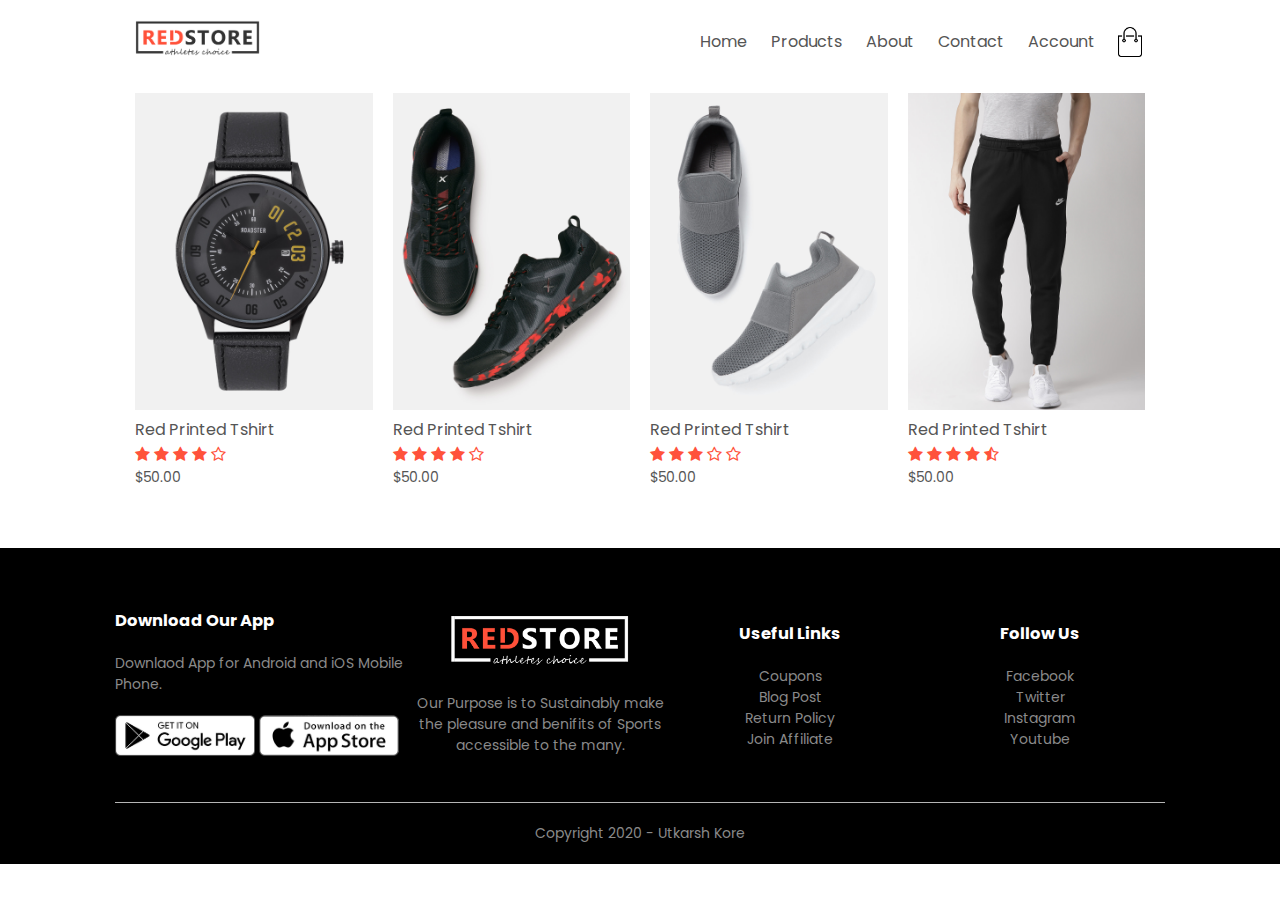
==== product-detail.html @ 8c09d06a "All products page completed" ====
<!DOCTYPE html>
<html lang="en">
  <head>
    <meta charset="UTF-8" />
    <meta http-equiv="X-UA-Compatible" content="IE=edge" />
    <meta name="viewport" content="width=device-width, initial-scale=1.0" />
    <title>All Products - RedStore</title>

    <link rel="stylesheet" href="style.css" />
    <link rel="preconnect" href="https://fonts.gstatic.com" />
    <link
      href="https://fonts.googleapis.com/css2?family=Poppins:wght@300;400;500;600;700&display=swap"
      rel="stylesheet"
    />
    <link
      rel="stylesheet"
      href="https://stackpath.bootstrapcdn.com/font-awesome/4.7.0/css/font-awesome.min.css"
    />
  </head>
  <body>
    <div class="container">
      <div class="navbar">
        <div class="logo">
          <img src="images/logo.png" alt="Logo" width="125px" />
        </div>

        <nav>
          <ul id="menu-items">
            <li><a href="">Home</a></li>
            <li><a href="">Products</a></li>
            <li><a href="">About</a></li>
            <li><a href="">Contact</a></li>
            <li><a href="">Account</a></li>
          </ul>
        </nav>

        <img src="images/cart.png" alt="Cart" width="30px" height="30px" />
        <img
          src="images/menu.png"
          alt="Menu"
          class="menu-icon"
          onclick="menutoggle()"
        />
      </div>
    </div>

    <!-- single product details -->

    <div class="small-container">
      <div class="row">
        <!-- product 1 -->
        <div class="col-4">
          <img src="images/product-9.jpg" alt="Product 1" />
          <h4>Red Printed Tshirt</h4>
          <div class="rating">
            <i class="fa fa-star"></i>
            <i class="fa fa-star"></i>
            <i class="fa fa-star"></i>
            <i class="fa fa-star"></i>
            <i class="fa fa-star-o"></i>
          </div>
          <p>$50.00</p>
        </div>

        <!-- product 2 -->
        <div class="col-4">
          <img src="images/product-10.jpg" alt="Product 1" />
          <h4>Red Printed Tshirt</h4>
          <div class="rating">
            <i class="fa fa-star"></i>
            <i class="fa fa-star"></i>
            <i class="fa fa-star"></i>
            <i class="fa fa-star"></i>
            <i class="fa fa-star-o"></i>
          </div>
          <p>$50.00</p>
        </div>

        <!-- product 3 -->
        <div class="col-4">
          <img src="images/product-11.jpg" alt="Product 1" />
          <h4>Red Printed Tshirt</h4>
          <div class="rating">
            <i class="fa fa-star"></i>
            <i class="fa fa-star"></i>
            <i class="fa fa-star"></i>
            <i class="fa fa-star-o"></i>
            <i class="fa fa-star-o"></i>
          </div>
          <p>$50.00</p>
        </div>

        <!-- product 4 -->
        <div class="col-4">
          <img src="images/product-12.jpg" alt="Product 1" />
          <h4>Red Printed Tshirt</h4>
          <div class="rating">
            <i class="fa fa-star"></i>
            <i class="fa fa-star"></i>
            <i class="fa fa-star"></i>
            <i class="fa fa-star"></i>
            <i class="fa fa-star-half-o"></i>
          </div>
          <p>$50.00</p>
        </div>
      </div>
    </div>

    <!-- footer -->
    <div class="footer">
      <div class="container">
        <div class="row">
          <div class="footer-col-1">
            <h3>Download Our App</h3>
            <p>Downlaod App for Android and iOS Mobile Phone.</p>
            <div class="app-logo">
              <img src="images/play-store.png" alt="" />
              <img src="images/app-store.png" alt="" />
            </div>
          </div>
          <div class="footer-col-2">
            <img src="images/logo-white.png" alt="White" />
            <p>
              Our Purpose is to Sustainably make the pleasure and benifits of
              Sports accessible to the many.
            </p>
          </div>
          <div class="footer-col-3">
            <h3>Useful Links</h3>
            <ul>
              <li>Coupons</li>
              <li>Blog Post</li>
              <li>Return Policy</li>
              <li>Join Affiliate</li>
            </ul>
          </div>
          <div class="footer-col-4">
            <h3>Follow Us</h3>
            <ul>
              <li>Facebook</li>
              <li>Twitter</li>
              <li>Instagram</li>
              <li>Youtube</li>
            </ul>
          </div>
        </div>
        <hr />
        <p class="copyright">Copyright 2020 - Utkarsh Kore</p>
      </div>
    </div>

    <!-- JS for toggle menu -->
    <script>
      const menuItems = document.getElementById("menu-items");

      menuItems.style.maxHeight = "0px";

      function menutoggle() {
        if (menuItems.style.maxHeight == "0px") {
          menuItems.style.maxHeight = "200px";
        } else {
          menuItems.style.maxHeight = "0px";
        }
      }
    </script>
  </body>
</html>
---- style.css ----
* {
    margin: 0;
    padding: 0;
    box-sizing: border-box;
}

body {
    font-family: 'Poppins', sans-serif;
}

.navbar {
    display: flex;
    align-items: center;
    padding: 20px;
}

nav {
    flex: 1;
    text-align: right;
}

nav ul {
    display: inline-block;
    list-style: none;
}

nav ul li {
    display: inline-block;
    margin-right: 20px;
}

a{
    text-decoration: none;
    color: #555;
}

p{
    color: #555;
}

.container {
    max-width: 68.75rem;
    margin: auto;
    padding-left: 25px;
    padding-right: 25px;
}

.row {
    display: flex;
    align-items: center;
    justify-content: space-around;
}

.col-2 {
    flex-basis: 50%;
    min-width: 18.75rem;
}

.col-2  img{
    max-width: 100%;
    padding: 40px 0;
}

.col-1 h1{
    font-size: 50px;
    line-height: 60px;
    margin: 25px 0;
}

.btn {
    display: inline-block;
    background: #ff523b;
    color: #fff;
    padding: 8px 30px;
    margin: 30px 0;
    border-radius: 30px;
    transition: background 0.5s;
}

.btn:hover {
    background: #563434;
}

.header {
    background: radial-gradient(#fff, #ffd6d6);
}

.categories {
    margin: 70px 0;
}

.col-3 {
    flex-basis: 30%;
    width: 250px;
    margin-bottom: 30px;
}

.col-3 img {
    width: 100%;
}

.small-container {
    max-width: 1080px;
    margin: auto;
    padding-left: 25px;
    padding-right: 25px;
}

.col-4 {
    flex-basis: 25%;
    padding: 10px;
    min-width: 200px;
    margin-bottom: 50px;
    transition: transform 0.5s;
}

.col-4 img {
    width: 100%;
}

.title {
    text-align: center;
    margin: 0 auto 80px;
    position: relative;
    line-height: 60px;
    color: #555;
}

.title::after {
    content: '';
    background: #ff523b;
    width: 80px;
    height: 5px;
    border-radius: 5px;
    position: absolute;
    bottom: 0px;
    left: 50%;
    transform: translateX(-50%);
}

h4 {
    color: #555;
    font-weight: normal;
}

.col-4 p {
    font-size: 14px;
}

.rating .fa{
    color: #ff523b;
}

.col-4:hover {
    transform: translateY(-5px);
}

/* ---- offer ---- */

.offer {
    background: radial-gradient(#fff, #ffd6d6);
    margin-top: 80px;
    padding: 30px 0;
}

.col-2 .offer-img {
    padding: 50px;
}

small {
    color: #555;
}

/* ---- testimonial ----- */

.testimonial {
    padding-top: 100px;
}

.testimonial .col-3 {
    text-align: center;
    padding: 40px 20px;
    box-shadow: 0 0 20px 0 rgba(0, 0, 0, 0.1);
    cursor: pointer;
    transition: transform 0.5s;
}

.testimonial .col-3 img {
    width: 50px;
    margin-top: 20px ;
    border-radius: 50%;
}

.testimonial .col-3:hover {
    transform: translateY(-10px);
}

.fa.fa-quote-left {
    font-size: 34px;
    color: #ff523b;
}

.col-3 p {
    font-size: 12px;
    margin: 12px 0;
    color: #777;
}

.testimonial .col-3 h3 {
    font-weight: 600;
    color: #555;
    font-size: 16px;
}

/* ---- brands ----- */

.brands {
    margin: 100px auto;
}

.col-5 {
    width: 160px;
}

.col-5 img {
    width: 100%;
    cursor: pointer;
    filter: grayscale(100%);
}

.col-5 img:hover {
    filter: grayscale(0);
}

/* ----- footer ----- */
.footer {
    background: #000;
    color: #8a8a8a;
    font-size: 14px;
    padding: 60px 0 20px;
}

.footer p{
    color: #8a8a8a;
}

.footer h3 {
    color: #fff;
    margin-bottom: 20px;
}

.footer-col-1, .footer-col-2, .footer-col-3, .footer-col-4 {
    min-width: 250px;
    margin-bottom: 20px;
}

.footer-col-1 {
    flex-basis: 30%;
}

.footer-col-2 {
    flex: 1;
    text-align: center;
}

.footer-col-2 img {
    width: 180px ;
    margin-bottom: 20px;
}

.footer-col-3, .footer-col-4 {
    flex-basis: 12%;
    text-align: center;
}

ul {
    list-style-type: none;
}

.app-logo {
    margin-top: 20px;
}

.app-logo img {
    width: 140px;
} 

.footer hr  {
    border: none;
    background: #b5b5b5;
    height: 1px;
    margin: 20px 0;
}

.copyright {
    text-align: center;
}

.menu-icon {
    width: 28px;
    margin-left: 20px;
    display: none;
}

/* --- all products --- */
.row-2 {
    justify-content: space-between;
    margin: 100px auto 50px;
}

select {
    border: 1px solid #ff523b;
    padding: 5px;
}

select:focus {
    outline: none;
} 

.page-btn {
    margin: 0 auto 80px;
}

.page-btn span {
    display: inline-block;
    border: 1px solid #ff523b;
    margin-left: 10px;
    width: 40px;
    height: 40px;
    text-align: center;
    line-height: 40px;
    cursor: pointer;
    transition: all .5s;
}

.page-btn span:hover {
    background: #ff523b;
    color: #fff;
}

/* media query */

/* for menu */
@media only screen and (max-width: 800px) {
    nav ul {
        position: absolute;
        top: 70px;
        left: 0;
        background: #333;
        width: 100%;
        overflow: hidden;
        transition: max-height 0.5s;
    }

    nav ul li {
        display: block;
        margin-right: 50px;
        margin-top: 10px;
        margin-bottom: 10px;
    }

    nav ul li a {
        color: #fff;
    }

    .menu-icon {
        display: block;
        cursor: pointer;
    }
}

/* for less than 600 screen size */

@media only screen and (max-width: 600px) {
    .row {
        text-align: center;
        flex-wrap: wrap;
    }

    .col-2, .col-3, .col-4 {
        flex-basis: 100%;
    }
}
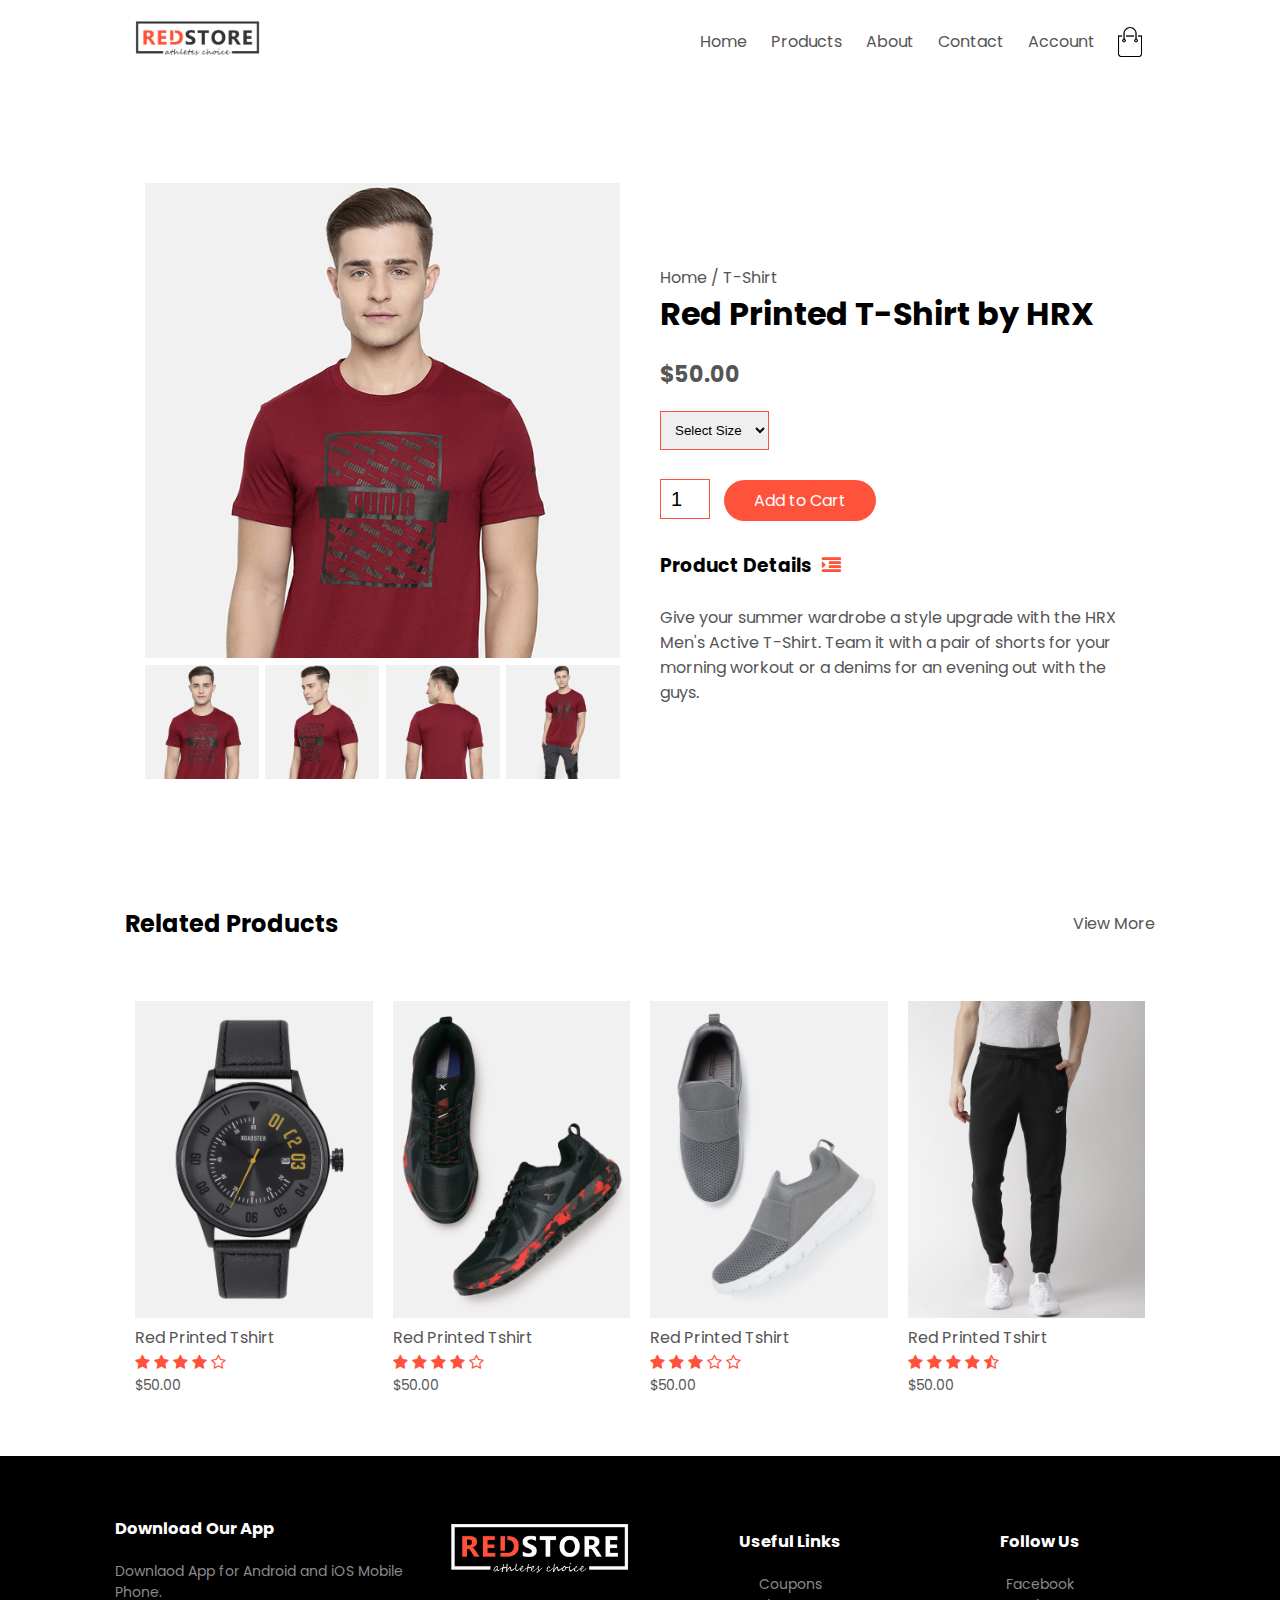
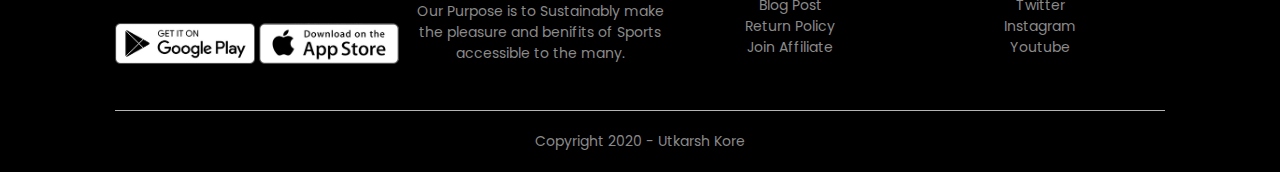
==== commit 3588499c: "Completed website design" ====
--- a/product-detail.html
+++ b/product-detail.html
@@ -45,7 +45,86 @@
     </div>
 
     <!-- single product details -->
-
+    <div class="small-container single-product">
+      <div class="row">
+        <div class="col-2">
+          <img
+            src="images/gallery-1.jpg"
+            alt="Gallery"
+            width="100%"
+            id="product-img"
+          />
+
+          <div class="small-img-row">
+            <div class="small-img-col">
+              <img
+                src="images/gallery-1.jpg"
+                alt=""
+                width="100%"
+                class="small-img"
+              />
+            </div>
+            <div class="small-img-col">
+              <img
+                src="images/gallery-2.jpg"
+                alt=""
+                width="100%"
+                class="small-img"
+              />
+            </div>
+            <div class="small-img-col">
+              <img
+                src="images/gallery-3.jpg"
+                alt=""
+                width="100%"
+                class="small-img"
+              />
+            </div>
+            <div class="small-img-col">
+              <img
+                src="images/gallery-4.jpg"
+                alt=""
+                width="100%"
+                class="small-img"
+              />
+            </div>
+          </div>
+        </div>
+        <div class="col-2">
+          <p>Home / T-Shirt</p>
+          <h1>Red Printed T-Shirt by HRX</h1>
+          <h4>$50.00</h4>
+          <select>
+            <option>Select Size</option>
+            <option>XXL</option>
+            <option>XL</option>
+            <option>Large</option>
+            <option>Medium</option>
+            <option>Small</option>
+          </select>
+          <input type="number" value="1" />
+          <a href="" class="btn">Add to Cart</a>
+
+          <h3>Product Details<i class="fa fa-indent"></i></h3>
+          <br />
+          <p>
+            Give your summer wardrobe a style upgrade with the HRX Men's Active
+            T-Shirt. Team it with a pair of shorts for your morning workout or a
+            denims for an evening out with the guys.
+          </p>
+        </div>
+      </div>
+    </div>
+
+    <!-- title -->
+    <div class="small-container">
+      <div class="row row-2">
+        <h2>Related Products</h2>
+        <p>View More</p>
+      </div>
+    </div>
+
+    <!-- products -->
     <div class="small-container">
       <div class="row">
         <!-- product 1 -->
@@ -163,5 +242,24 @@
         }
       }
     </script>
+
+    <!-- js for product gallery -->
+    <script>
+      const productImg = document.getElementById("product-img");
+      const smallImgs = document.getElementsByClassName("small-img");
+
+      smallImgs[0].onclick = function () {
+        productImg.src = smallImgs[0].src;
+      };
+      smallImgs[1].onclick = function () {
+        productImg.src = smallImgs[1].src;
+      };
+      smallImgs[2].onclick = function () {
+        productImg.src = smallImgs[2].src;
+      };
+      smallImgs[3].onclick = function () {
+        productImg.src = smallImgs[3].src;
+      };
+    </script>
   </body>
 </html>
--- a/style.css
+++ b/style.css
@@ -338,6 +338,205 @@
     color: #fff;
 }
 
+/* ---- single product details ---- */
+.single-product {
+    margin-top: 80px;
+
+}
+
+.single-product .col-2 img {
+    padding: 0;
+}
+
+.single-product .col-2  {
+    padding: 20px ;
+}
+
+.single-product .col-2  h4 {
+    margin: 20px 0;
+    font-size: 22px;
+    font-weight: bold;
+}
+
+.single-product select {
+    display: block;
+    padding: 10px;
+    margin-top: 20px;
+}
+
+.single-product input {
+    width: 50px;
+    height: 40px;
+    padding-left: 10px;
+    font-size: 20px;
+    margin-right: 10px;
+    border: 1px solid #ff523b;
+}
+
+input:focus {
+    outline: none;
+}
+
+.single-product .fa {
+    color: #ff523b;
+    margin-left: 10px;
+}
+
+.small-img-row {
+    display: flex;
+    justify-content: space-between;
+}
+
+.small-img-col {
+    flex-basis: 24%;
+    cursor: pointer;
+
+}
+
+/* --- cart items ---- */
+.cart-page {
+    margin: 80px auto;
+    
+}
+
+table {
+    width: 100%;
+    border-collapse: collapse;
+}
+
+.cart-info {
+    display: flex;
+    flex-wrap: wrap;
+} 
+
+th {
+    text-align: left;
+    padding: 5px;
+    color: #fff;
+    background: #ff523b;
+    font-weight: normal;
+}
+
+td {
+    padding: 10px 5px;
+}
+
+td input {
+    width: 40px;
+    height: 30px;
+    padding: 5px;
+}
+
+td a {
+    color: #ff523b;
+    font-size: 12px;
+}
+
+td img {
+    width: 80px;
+    height: 80px;
+    margin-right: 10px;
+}
+
+.total-price {
+    display: flex;
+    justify-content: flex-end;
+}
+
+.total-price table {
+    border-top: 3px solid #ff523b;
+    width: 100%;
+    max-width: 420px;
+}
+
+td:last-child {
+    text-align: right;
+}
+
+th:last-child {
+    text-align: right;
+}
+
+.account-page {
+    padding: 50px 0;
+    background:  radial-gradient(#fff, #ffd6d6);
+}
+
+.form-container {
+    background: #fff;
+    width: 300px;
+    height: 400px;
+    position: relative;
+    text-align: center;
+    padding: 20px 0;
+    margin: auto;
+    box-shadow:  0 0 20px 0px rgba(0, 0, 0, 0.1);
+    overflow: hidden;
+}
+
+.form-container span {
+    font-weight: bold;
+    padding: 0 10px;
+    color: #555;
+    cursor: pointer;
+    width: 100px;
+    display: inline-block;
+}
+
+.form-btn {
+    display: inline-block;
+
+}
+
+.form-container form {
+    max-width: 300px;
+    padding: 0 20px;
+    position: absolute;
+    top: 130px;
+    transition: transform 1s;
+}
+
+form input {
+    width: 100%;
+    height: 30px;
+    margin: 10px 0;
+    padding: 0 10px;
+    border: 1px solid #ccc;
+}
+
+form .btn {
+    width: 100%;
+    border: none;
+    cursor: pointer;
+    margin: 10px 0;
+}
+
+form .btn:focus {
+    outline: none;
+}
+
+#login-form {
+    left: -300px;
+}
+
+#reg-form {
+    left: 0;
+}
+
+#indicator {
+    width: 100px;
+    border: none;
+    background: #ff523b;
+    height: 3px;
+    margin-top: 8px;
+    transform: translateX(100px);
+    transition: transform 1s;
+}
+
+form a {
+    font-size: 12px;
+}
+
 /* media query */
 
 /* for menu */
@@ -380,4 +579,21 @@
     .col-2, .col-3, .col-4 {
         flex-basis: 100%;
     }
+
+    .single-product .row {
+        text-align: left;
+    }
+
+    .single-product .col-2 {
+        padding: 20px 0;
+    }
+
+    .single-product h1 {
+        font-size: 26px;
+        line-height: 32px;
+    }
+
+    .cart-info p {
+        display: none;
+    }
 }